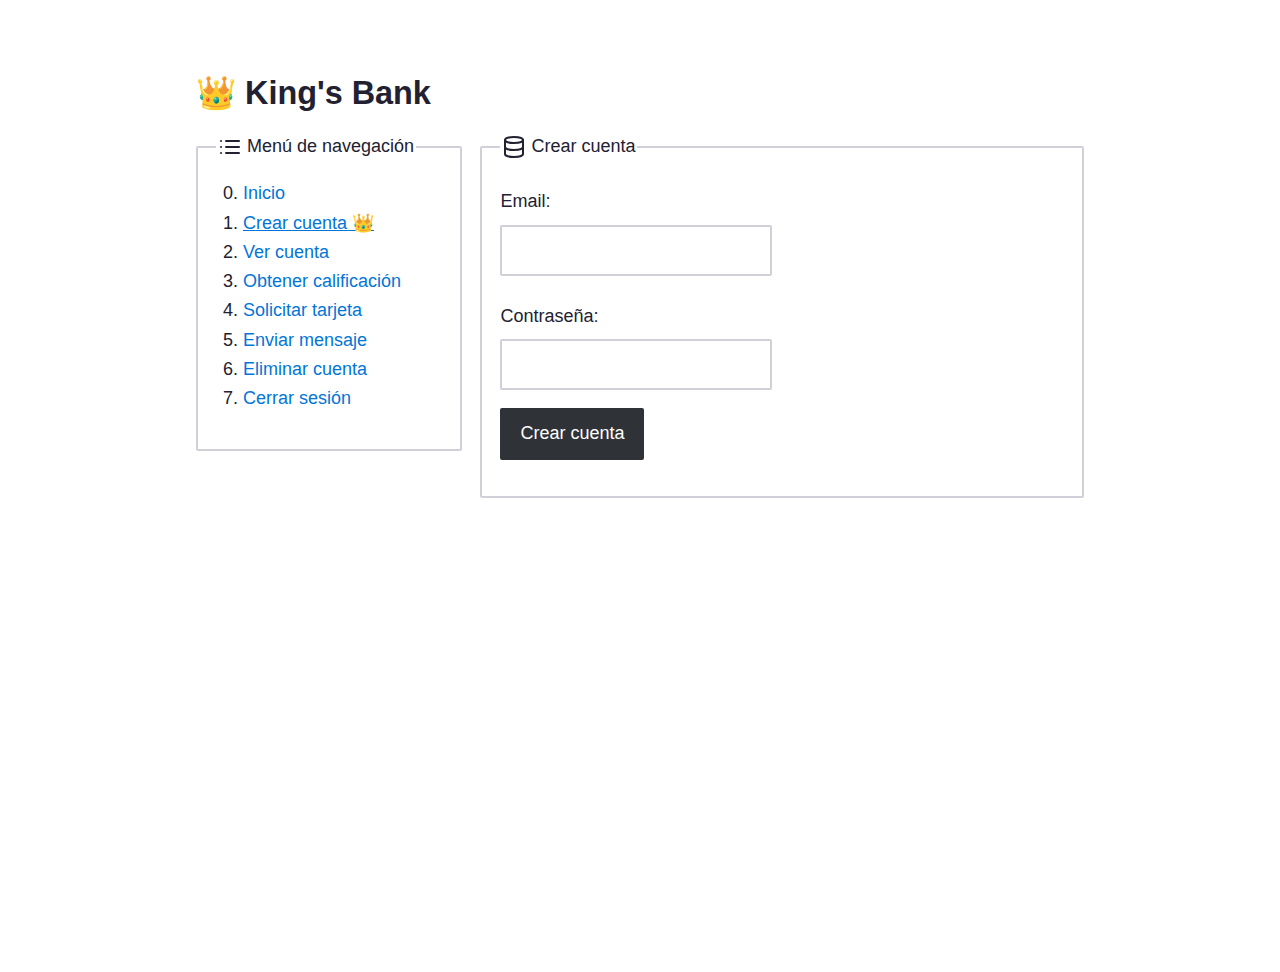
==== crear-cuenta.html @ 06a79cd9 "add kb demo" ====
<!DOCTYPE html>
<html>
<head>
	<meta charset="UTF-8">
	<meta name="viewport" content="width=device-width, initial-scale=1.0">
	<title>Evaluación - Allan Moreno</title>
	<link rel="icon" href="https://fav.farm/👑" />
	<link rel="stylesheet" href="css/reset.min.css">
	<link rel="stylesheet" href="css/layout.min.css">
	<link rel="stylesheet" href="css/properties.min.css">
	<link rel="stylesheet" href="css/main.css">
	<script src="js/main.js" defer></script>
</head>
<body>
	<header>
		<h1>👑 King's Bank</h1>
	</header>
	<aside>
		<nav>
			<fieldset>
				<legend>
					<svg xmlns="http://www.w3.org/2000/svg" width="24" height="24" viewBox="0 0 24 24" fill="none" stroke="currentColor" stroke-width="2" stroke-linecap="round" stroke-linejoin="round"><line x1="8" y1="6" x2="21" y2="6"></line><line x1="8" y1="12" x2="21" y2="12"></line><line x1="8" y1="18" x2="21" y2="18"></line><line x1="3" y1="6" x2="3.01" y2="6"></line><line x1="3" y1="12" x2="3.01" y2="12"></line><line x1="3" y1="18" x2="3.01" y2="18"></line></svg>
					Menú de navegación
				</legend>
				<ol start="0" style="padding-left: 1.5em">
					<li>
						<a href="index.html">Inicio</a>
					</li>
					<li>
						<a href="crear-cuenta.html">Crear cuenta</a>
					</li>
					<li>
						<a href="ver-cuenta.html">Ver cuenta</a>
					</li>
					<li>
						<a href="obtener-calificacion.html">Obtener calificación</a>
					</li>
					<li>
						<a href="solicitar-tarjeta.html">Solicitar tarjeta</a>
					</li>
					<li>
						<a href="enviar-mensaje.html">Enviar mensaje</a>
					</li>
					<li>
						<a href="eliminar-cuenta.html">Eliminar cuenta</a>
					</li>
					<li>
						<a href="#!" data-action="logout">Cerrar sesión</a>
					</li>
				</ol>
			</fieldset>
		</nav>
	</aside>
	<main>
		<form name="crear_cuenta" id="crear_cuenta" novalidate>
			<fieldset>
				<legend>
					<svg xmlns="http://www.w3.org/2000/svg" width="24" height="24" viewBox="0 0 24 24" fill="none" stroke="currentColor" stroke-width="2" stroke-linecap="round" stroke-linejoin="round"><ellipse cx="12" cy="5" rx="9" ry="3"></ellipse><path d="M21 12c0 1.66-4 3-9 3s-9-1.34-9-3"></path><path d="M3 5v14c0 1.66 4 3 9 3s9-1.34 9-3V5"></path></svg>
					Crear cuenta
				</legend>
				<p>
					<label for="email">Email:</label><br>
					<input type="email" name="email" id="email" autocomplete="username">
				</p>
				<p>
					<label for="password">Contraseña:</label><br>
					<input type="password" name="password" id="password" autocomplete="current-password">
				</p>
				<p>
					<button type="submit">Crear cuenta</button>
				</p>
				<p id="banner_resultado"></p>
			</fieldset>
		</form>
	</main>
</body>
</html>
---- css/layout.min.css ----
/** 1.4.2 https://github.com/heyallan/hyper-layout-css */
:root{--gap:1rem;--main-width:70%;--aside-width:30%;--body-max-width:960px}body{margin:4rem auto;padding:0 2rem;max-width:960px;max-width:var(--body-max-width);align-content:flex-start}@media (min-width:850px){body{display:flex;flex-flow:row wrap}body>*{flex:1 1 100%;min-width:0}main{flex-basis:calc(70%);flex-basis:calc(var(--main-width))}body>aside{flex-basis:calc(30%);flex-basis:calc(var(--aside-width))}body>aside+main,body>main+aside{padding-left:1rem;padding-left:var(--gap)}}
---- css/properties.min.css ----
/** 3.0.0 https://github.com/heyallan/hyper-properties-css */
.icon,.position-relative{position:relative}.margin-top-0,.margin-y-0{margin-top:0}.margin-left-0,.margin-x-0{margin-left:0}.margin-bottom-0,.margin-y-0{margin-bottom:0}:root{--font-size-current:var(--font-size-default);--line-height-current:var(--line-height-default);--aspect-ratio:16/9}.h1,.h2,.h3,.h4,.h5,.h6,h1,h2,h3,h4,h5,h6{--line-height-current:var(--line-height-heading)}.font-size-h1,h1{--font-size-current:var(--font-size-h1)}.font-size-h2,h2{--font-size-current:var(--font-size-h2)}.font-size-h3,h3{--font-size-current:var(--font-size-h3)}.font-size-h4,h4{--font-size-current:var(--font-size-h4)}.font-size-h5,h5{--font-size-current:var(--font-size-h5)}.font-size-h6,h6{--font-size-current:var(--font-size-h6)}.font-size-inherit{font-size:inherit}.font-size-h1{font-size:var(--font-size-h1)}.font-size-h2{font-size:var(--font-size-h2)}.font-size-h3{font-size:var(--font-size-h3)}.font-size-h4{font-size:var(--font-size-h4)}.font-size-h5{font-size:var(--font-size-h5)}.font-size-h6{font-size:var(--font-size-h6)}[class*=font-size-h]{line-height:var(--line-height-heading)}.font-size-xxs{font-size:calc(var(--font-size-default) * .55);font-size:calc(var(--font-size-current) * .55)}.font-size-xs{font-size:calc(var(--font-size-default) * .7);font-size:calc(var(--font-size-current) * .7)}.font-size-sm{font-size:calc(var(--font-size-default) * .85);font-size:calc(var(--font-size-current) * .85)}.font-size-lg{font-size:calc(var(--font-size-default) * 1.25);font-size:calc(var(--font-size-current) * 1.25)}.font-size-xl{font-size:calc(var(--font-size-default) * 1.5);font-size:calc(var(--font-size-current) * 1.5)}.font-size-xxl{font-size:calc(var(--font-size-default) * 1.75);font-size:calc(var(--font-size-current) * 1.75)}.font-size-xxxl{font-size:calc(var(--font-size-default) * 2);font-size:calc(var(--font-size-current) * 2)}@media (min-width:768px){.font-size-lg{font-size:calc(var(--font-size-default) * 1.5);font-size:calc(var(--font-size-current) * 1.5)}.font-size-xl{font-size:calc(var(--font-size-default) * 2);font-size:calc(var(--font-size-current) * 2)}.font-size-xxl{font-size:calc(var(--font-size-default) * 2.5);font-size:calc(var(--font-size-current) * 2.5)}.font-size-xxxl{font-size:calc(var(--font-size-default) * 3);font-size:calc(var(--font-size-current) * 3)}}.small{font-size:calc(var(--font-size-default) * .85);font-size:calc(var(--font-size-current) * .85);--button-padding-y:0.25em;--button-padding-x:0.5em}.demi-small{font-size:calc(var(--font-size-default) * .9);font-size:calc(var(--font-size-current) * .9)}.lead{font-size:var(--font-size-h3)}.em,.italic{font-style:italic}.bold,.strong{font-weight:700}.text-underline{text-decoration:underline}.text-strike{text-decoration:line-through}.text-capitalize{text-transform:capitalize}.text-uppercase{text-transform:uppercase}.text-decoration-0{text-decoration:none}.hover-text-underline:focus,.hover-text-underline:hover,a:focus .hover-text-underline,a:hover .hover-text-underline{text-decoration:underline!important}.text-align-left{text-align:left}.text-align-center{text-align:center}.text-align-right{text-align:right}.text-align-justify{text-align:justify}[dir=ltr] .text-align-start{text-align:left!important}.text-align-start:dir(ltr){text-align:left!important}[dir=rtl] .text-align-start{text-align:right!important}.text-align-start:dir(rtl){text-align:right!important}.text-align-start{text-align:start!important}.vertical-align-top{vertical-align:text-top}.vertical-align-middle{vertical-align:middle}.vertical-align-bottom{vertical-align:text-bottom}.nowrap{white-space:nowrap;flex-wrap:nowrap!important}.icon{height:1em;width:auto;top:-.1em}.font-family-sans{font-family:var(--font-family-sans)}.font-family-serif{font-family:var(--font-family-serif)}.font-family-script{font-family:var(--font-family-script)}.code,.font-family-mono,.pre{font-family:var(--font-family-mono)}.font-family-inherit{font-family:inherit}.font-weight-100{font-weight:100}.font-weight-200{font-weight:200}.font-weight-300{font-weight:300}.font-weight-400{font-weight:400}.font-weight-500{font-weight:500}.font-weight-600{font-weight:600}.font-weight-700{font-weight:700}.font-weight-800{font-weight:800}.font-weight-900{font-weight:900}.color-default{color:var(--color-default)}.color-muted{color:var(--color-muted)}.color-inverse{color:var(--color-inverse)}.color-current{color:currentColor}.color-inherit{color:inherit}.color-white{color:#fff}.color-primary{color:var(--color-primary)}.color-secondary{color:var(--color-secondary)}.color-tertiary{color:var(--color-tertiary)}.color-quaternary{color:var(--color-quaternary)}.color-complementary{color:var(--color-complementary)}.hover-color-primary:focus,.hover-color-primary:hover,a:focus .hover-color-primary,a:hover .hover-color-primary{color:var(--color-primary)!important}.text-shadow{text-shadow:rgba(0,0,10,.3) 1px 1px 1px}.text-shadow-inverse{text-shadow:rgba(255,255,255,.3) 1px 1px 1px}[class*=line-clamp]{display:-webkit-box;-webkit-box-orient:vertical;-webkit-line-clamp:1;-webkit-line-clamp:var(--max-lines,1);overflow:hidden;max-height:initial;max-height:calc(var(--line-height-default) * 1 * 1em);max-height:calc(var(--line-height-current) * var(--max-lines,1) * 1em)}.line-clamp-2{--max-lines:2}.line-clamp-3{--max-lines:3}.line-clamp-4{--max-lines:4}.line-clamp-5{--max-lines:5}[dir=ltr] .list-inline,[dir=ltr] .list-unstyled,[dir=ltr] [style*="--marker"]{padding-left:0}.list-inline:dir(ltr),.list-unstyled:dir(ltr),[style*="--marker"]:dir(ltr){padding-left:0}[dir=rtl] .list-inline,[dir=rtl] .list-unstyled,[dir=rtl] [style*="--marker"]{padding-right:0}.list-inline:dir(rtl),.list-unstyled:dir(rtl),[style*="--marker"]:dir(rtl){padding-right:0}.list-inline,.list-unstyled,[style*="--marker"]{list-style:none;-webkit-padding-start:0;padding-inline-start:0}[dir=ltr] [style*="--marker"]:not(.list-inline) ul{padding-left:4ch}[style*="--marker"]:not(.list-inline) ul:dir(ltr){padding-left:4ch}.padding-left-0,.padding-x-0,[dir=ltr] .list-inline{padding-left:0}[dir=rtl] [style*="--marker"]:not(.list-inline) ul{padding-right:4ch}[style*="--marker"]:not(.list-inline) ul:dir(rtl){padding-right:4ch}.padding-right-0,.padding-x-0,[dir=rtl] .list-inline{padding-right:0}[style*="--marker"]:not(.list-inline) ul{-webkit-padding-start:4ch;padding-inline-start:4ch}.list-inline:dir(ltr){padding-left:0}.list-inline:dir(rtl){padding-right:0}.list-inline{display:flex;flex-direction:row;flex-wrap:wrap;align-items:center;-webkit-padding-start:0;padding-inline-start:0}[style*="--marker"]:not(.list-inline)>li::before, [style*="--marker"].list-inline>li+li::before {content:var(--marker)}[style*="--marker"].list-inline>li{display:inline-flex}.list-inline:not([style*="--marker"]){--gap:2ch}.list-inline[style*="--marker"]{--gap:0.5ch}.list-inline[style*="--marker"] .list-inline:not([style*="--marker"]){--gap:1ch}.list-inline:not([style*="--marker"])>li:not(:last-child),[style*="--marker"].list-inline>li:not(:first-child)::before,[style*="--marker"].list-inline>li:not(:last-child){margin-right:var(--gap)}.margin-right-0,.margin-x-0{margin-right:0}.border,.border-1{border:1px solid var(--border-color-default);border:var(--border-width-default,1px) solid var(--border-color-default)}.border-1{border-width:1px}[class*=border-top]{border-top:1px solid var(--border-color-default);border-top:var(--border-width-default,1px) solid var(--border-color-default)}.border-top-1{border-top-width:1px}[class*=border-right]{border-right:1px solid var(--border-color-default);border-right:var(--border-width-default,1px) solid var(--border-color-default)}.border-right-1{border-right-width:1px}[class*=border-bottom]{border-bottom:1px solid var(--border-color-default);border-bottom:var(--border-width-default,1px) solid var(--border-color-default)}.border-bottom-1{border-bottom-width:1px}[class*=border-left]{border-left:1px solid var(--border-color-default);border-left:var(--border-width-default,1px) solid var(--border-color-default)}.border-left-1{border-left-width:1px}.border-dashed{border-color:var(--border-color-default);border-style:dashed}.border-0{border:0}.border-top-0{border-top:0}.border-right-0{border-right:0}.border-bottom-0{border-bottom:0}.border-left-0{border-left:0}.border-radius{border-radius:var(--border-radius-default)}.border-radius-0\.1{border-radius:.1em}.border-radius-0\.2{border-radius:.2em}.border-radius-0\.3{border-radius:.3em}.border-radius-0\.4{border-radius:.4em}.border-radius-0\.5{border-radius:.5em}.border-radius-ellipsis{border-radius:100%}.border-radius-circle{border-radius:1000px}.box-shadow{box-shadow:0 2px 5px rgba(0,0,0,.1)}.border-current{border-color:currentColor}.hover-border-primary:focus,.hover-border-primary:hover{border-color:var(--color-primary)}.border-light{border-color:var(--border-color-light)}.display-inline{display:inline}.display-inline-block{display:inline-block}.display-block{display:block!important;width:100%}.display-flex{display:flex}.flex-nowrap{flex-wrap:nowrap}.position-absolute{position:absolute}.position-fixed{position:fixed}.position-sticky{position:-webkit-sticky;position:sticky;top:1rem;align-self:flex-start}.top-0{top:0}.right-0{right:0}.bottom-0{bottom:0}.left-0{left:0}.width-100{width:100%}.width-max-content{width:-webkit-max-content;width:-moz-max-content;width:max-content}.width-min-content{width:-webkit-min-content;width:-moz-min-content;width:min-content}.width-auto{width:auto}.width-initial{width:auto;width:initial}.width-inherit{width:inherit}.width-unset{width:unset}.max-width-100{max-width:100%}.max-width-200{max-width:200%}.max-width-300{max-width:300%}.max-width-400{max-width:400%}.max-width-500{max-width:500%}.height-100{height:100%}.height-auto{height:auto}.height-initial{height:auto;height:initial}.height-inherit{height:inherit}.height-unset{height:unset}.overflow-x{overflow-x:auto}.overflow-y{overflow-y:auto}.overflow-hidden{overflow:hidden}.overflow-scroll{overflow:scroll}.overflow-auto{overflow:auto}.overflow-auto,.overflow-scroll,.overflow-x,.overflow-y{-webkit-overflow-scrolling:touch;-ms-overflow-style:-ms-autohiding-scrollbar}.overflow-hint{position:relative;overflow:hidden}.overflow-hint::after{content:" ";display:block;position:absolute;top:0;right:0;width:5rem;height:calc(100% - 1px);background:linear-gradient(to right,hsla(240,20%,100%,0),var(--background-color-default));pointer-events:none}@media (prefers-color-scheme:dark){.overflow-hint::after{background:linear-gradient(to right,hsla(225,6%,13%,0),var(--background-color-default))}}.overflow-hint .overflow-x::-webkit-scrollbar{display:none}.overflow-hint .overflow-x{-ms-overflow-style:none}.overflow-hint>ul>li:last-of-type{padding-right:2rem}.index-1{z-index:1}.index-2{z-index:2}.index-3{z-index:3}.index-4{z-index:4}.index-5{z-index:5}.float-left{float:left}.float-right{float:right}.clearfix::after{content:"";display:block;clear:both}[class*=object-fit-]{display:block;width:100%;height:100%}.object-fit-contain{-o-object-fit:contain;object-fit:contain}.object-fit-cover{-o-object-fit:cover;object-fit:cover}.object-fit-fill{-o-object-fit:fill;object-fit:fill}.object-fit-scale-down{-o-object-fit:scale-down;object-fit:scale-down}.aspect-ratio{display:block;position:relative;padding-bottom:calc(100% / (var(--aspect-ratio)));overflow:hidden}.aspect-ratio>:first-child{position:absolute;top:0;left:0;width:100%;height:100%}.aspect-ratio-1\/1{--aspect-ratio:1/1}.aspect-ratio-3\/2{--aspect-ratio:3/2}.aspect-ratio-4\/3{--aspect-ratio:4/3}.aspect-ratio-16\/9{--aspect-ratio:16/9}.bg-left{background-position-x:left}.bg-right{background-position-x:right}.bg-bottom{background-position-y:bottom}.bg-top{background-position-y:top}.bg-x-center{background-position-x:center}.bg-y-center{background-position-y:center}.bg-cover{background-size:cover}.bg-contain{background-size:contain}.bg-image{background-position:center center;background-size:cover}.bg-repeat-x{background-repeat:repeat-x}.bg-repeat-y{background-repeat:repeat-y}.bg-repeat-0{background-repeat:no-repeat}.bg-white{background:#fff}.bg-black{background:#000}.bg-default{background:var(--background-color-default)}.bg-highlight{background:var(--background-color-highlight)}.bg-primary{background:var(--color-primary)}.bg-secondary{background:var(--color-secondary)}.bg-tertiary{background:var(--color-tertiary)}.bg-quaternary{background:var(--color-quaternary)}.bg-complementary{background:var(--color-complementary)}.bg-transparent{background:0 0}.bg-transparent:focus,.bg-transparent:hover{background-image:none}.bg-gradient{--direction:to bottom;--from:white;--to:black;background:linear-gradient(var(--direction),var(--from),var(--to))}.bg-stripes{background:repeating-linear-gradient(-45deg,var(--background-color-highlight),var(--background-color-highlight) 10px,var(--background-color-default) 10px,var(--background-color-default) 20px)}.bg-squares{background:linear-gradient(45deg,var(--background-color-highlight) 25%,transparent 25%,transparent 75%,var(--background-color-highlight) 75%,var(--background-color-highlight)),linear-gradient(45deg,var(--background-color-highlight) 25%,transparent 25%,transparent 75%,var(--background-color-highlight) 75%,var(--background-color-highlight));background-size:30px 30px;background-position:0 0,15px 15px}.bg-shade{background:linear-gradient(to bottom,hsla(240,100%,1.96%,0),hsla(240,100%,1.95%,.01574) 9.99%,hsla(240,100%,1.91%,.05926) 19.07%,hsla(240,100%,1.84%,.125) 27.44%,hsla(240,100%,1.76%,.20741) 35.26%,hsla(240,100%,1.66%,.30093) 42.72%,hsla(240,100%,1.55%,.4) 50%,hsla(240,100%,1.43%,.49907) 57.28%,hsla(240,100%,1.31%,.59259) 64.74%,hsla(240,100%,1.19%,.675) 72.56%,hsla(240,100%,1.08%,.74074) 80.93%,hsla(240,100%,1.01%,.78426) 90.01%,hsla(240,100%,.98%,.8))}.margin-0{margin:0}.margin-left-0\.25,.margin-x-0\.25{margin-left:.25rem}.margin-right-0\.25,.margin-x-0\.25{margin-right:.25rem}.margin-top-0\.25,.margin-y-0\.25{margin-top:.25rem}.margin-bottom-0\.25,.margin-y-0\.25{margin-bottom:.25rem}.margin-0\.25{margin:.25rem}.margin-right-0\.5,.margin-x-0\.5{margin-right:.5rem}.margin-top-0\.5,.margin-y-0\.5{margin-top:.5rem}.margin-bottom-0\.5,.margin-y-0\.5{margin-bottom:.5rem}.margin-0\.5{margin:.5rem}.margin-left-0\.5,.margin-x-0\.5{margin-left:.5rem}.margin-left-1,.margin-x-1{margin-left:1rem}.margin-right-1,.margin-x-1{margin-right:1rem}.margin-top-1,.margin-y-1{margin-top:1rem}.margin-bottom-1,.margin-y-1{margin-bottom:1rem}.margin-1{margin:1rem}.margin-right-1\.5,.margin-x-1\.5{margin-right:1.5rem}.margin-top-1\.5,.margin-y-1\.5{margin-top:1.5rem}.margin-bottom-1\.5,.margin-y-1\.5{margin-bottom:1.5rem}.margin-1\.5{margin:1.5rem}.margin-left-1\.5,.margin-x-1\.5{margin-left:1.5rem}.margin-left-n1,.margin-x-n1{margin-left:-1rem}.margin-right-n1,.margin-x-n1{margin-right:-1rem}.margin-top-n1,.margin-y-n1{margin-top:-1rem}.margin-bottom-n1,.margin-y-n1{margin-bottom:-1rem}.margin-n1{margin:-1rem}.margin-left-2,.margin-x-2{margin-left:2rem}.margin-right-2,.margin-x-2{margin-right:2rem}.margin-top-2,.margin-y-2{margin-top:2rem}.margin-bottom-2,.margin-y-2{margin-bottom:2rem}.margin-2{margin:2rem}.margin-left-n2,.margin-x-n2{margin-left:-2rem}.margin-right-n2,.margin-x-n2{margin-right:-2rem}.margin-top-n2,.margin-y-n2{margin-top:-2rem}.margin-bottom-n2,.margin-y-n2{margin-bottom:-2rem}.margin-n2{margin:-2rem}.margin-left-3,.margin-x-3{margin-left:3rem}.margin-right-3,.margin-x-3{margin-right:3rem}.margin-top-3,.margin-y-3{margin-top:3rem}.margin-bottom-3,.margin-y-3{margin-bottom:3rem}.margin-3{margin:3rem}.margin-left-n3,.margin-x-n3{margin-left:-3rem}.margin-right-n3,.margin-x-n3{margin-right:-3rem}.margin-top-n3,.margin-y-n3{margin-top:-3rem}.margin-bottom-n3,.margin-y-n3{margin-bottom:-3rem}.margin-n3{margin:-3rem}.margin-left-4,.margin-x-4{margin-left:4rem}.margin-right-4,.margin-x-4{margin-right:4rem}.margin-top-4,.margin-y-4{margin-top:4rem}.margin-bottom-4,.margin-y-4{margin-bottom:4rem}.margin-4{margin:4rem}.margin-left-n4,.margin-x-n4{margin-left:-4rem}.margin-right-n4,.margin-x-n4{margin-right:-4rem}.margin-top-n4,.margin-y-n4{margin-top:-4rem}.margin-bottom-n4,.margin-y-n4{margin-bottom:-4rem}.margin-n4{margin:-4rem}.margin-left-5,.margin-x-5{margin-left:5rem}.margin-right-5,.margin-x-5{margin-right:5rem}.margin-top-5,.margin-y-5{margin-top:5rem}.margin-bottom-5,.margin-y-5{margin-bottom:5rem}.margin-5{margin:5rem}.margin-left-n5,.margin-x-n5{margin-left:-5rem}.margin-right-n5,.margin-x-n5{margin-right:-5rem}.margin-top-n5,.margin-y-n5{margin-top:-5rem}.margin-bottom-n5,.margin-y-n5{margin-bottom:-5rem}.margin-n5{margin:-5rem}.margin-trim>:last-child{margin-bottom:0}.padding-0{padding:0}.padding-top-0{padding-top:0}.padding-bottom-0{padding-bottom:0}.padding-y-0{padding-top:0;padding-bottom:0}.padding-top-0\.25,.padding-y-0\.25{padding-top:.25em}.padding-bottom-0\.25,.padding-y-0\.25{padding-bottom:.25em}.padding-left-0\.25,.padding-x-0\.25{padding-left:.25em}.padding-right-0\.25,.padding-x-0\.25{padding-right:.25em}.padding-0\.25{padding:.25em}.padding-top-0\.5,.padding-y-0\.5{padding-top:.5em}.padding-bottom-0\.5,.padding-y-0\.5{padding-bottom:.5em}.padding-left-0\.5,.padding-x-0\.5{padding-left:.5em}.padding-right-0\.5,.padding-x-0\.5{padding-right:.5em}.padding-0\.5{padding:.5em}.padding-top-1,.padding-y-1{padding-top:1em}.padding-bottom-1,.padding-y-1{padding-bottom:1em}.padding-left-1,.padding-x-1{padding-left:1em}.padding-right-1,.padding-x-1{padding-right:1em}.padding-1{padding:1em}.padding-top-1\.5,.padding-y-1\.5{padding-top:1.5em}.padding-bottom-1\.5,.padding-y-1\.5{padding-bottom:1.5em}.padding-left-1\.5,.padding-x-1\.5{padding-left:1.5em}.padding-right-1\.5,.padding-x-1\.5{padding-right:1.5em}.padding-1\.5{padding:1.5em}.padding-top-2,.padding-y-2{padding-top:2em}.padding-bottom-2,.padding-y-2{padding-bottom:2em}.padding-left-2,.padding-x-2{padding-left:2em}.padding-right-2,.padding-x-2{padding-right:2em}.padding-2{padding:2em}.padding-top-3,.padding-y-3{padding-top:3em}.padding-bottom-3,.padding-y-3{padding-bottom:3em}.padding-left-3,.padding-x-3{padding-left:3em}.padding-right-3,.padding-x-3{padding-right:3em}.padding-3{padding:3em}.padding-top-4,.padding-y-4{padding-top:4em}.padding-bottom-4,.padding-y-4{padding-bottom:4em}.padding-left-4,.padding-x-4{padding-left:4em}.padding-right-4,.padding-x-4{padding-right:4em}.padding-4{padding:4em}.padding-top-5,.padding-y-5{padding-top:5em}.padding-bottom-5,.padding-y-5{padding-bottom:5em}.padding-left-5,.padding-x-5{padding-left:5em}.padding-right-5,.padding-x-5{padding-right:5em}.padding-5{padding:5em}@media (max-width:544px){.hide-xs{display:none}}@media (min-width:544px) and (max-width:768px){.hide-sm{display:none}}@media (min-width:768px) and (max-width:1024px){.hide-md{display:none}}@media (min-width:1024px){.hide-lg{display:none}}.hide{display:none!important}.sr-only:not(:focus):not(:active){clip:rect(0 0 0 0);-webkit-clip-path:inset(50%);clip-path:inset(50%);height:1px;overflow:hidden;position:absolute;white-space:nowrap;width:1px}.img-fluid{width:100%}.img-responsive{max-width:100%;height:auto}.debug,.debug *{outline:rgba(0,10,200,.2) solid 2px}[style*="--before"]::before{content:var(--before)}[style*="--after"]::after{content:var(--after)}.cursor-zoom-in{cursor:zoom-in}.cursor-zoom-out{cursor:zoom-out}
---- css/main.css ----
nav a {
	display: block;
	/* padding: 0.25em 0.5em; */
}
nav a.active {
	text-decoration: underline !important;
	/* background-color: hsl(210deg 30% 80% / 20%); */
}
a.active::after {
	content: " 👑"
}
nav a:hover {
	/* text-decoration: none; */
	/* border-bottom: 2px solid currentColor; */
}
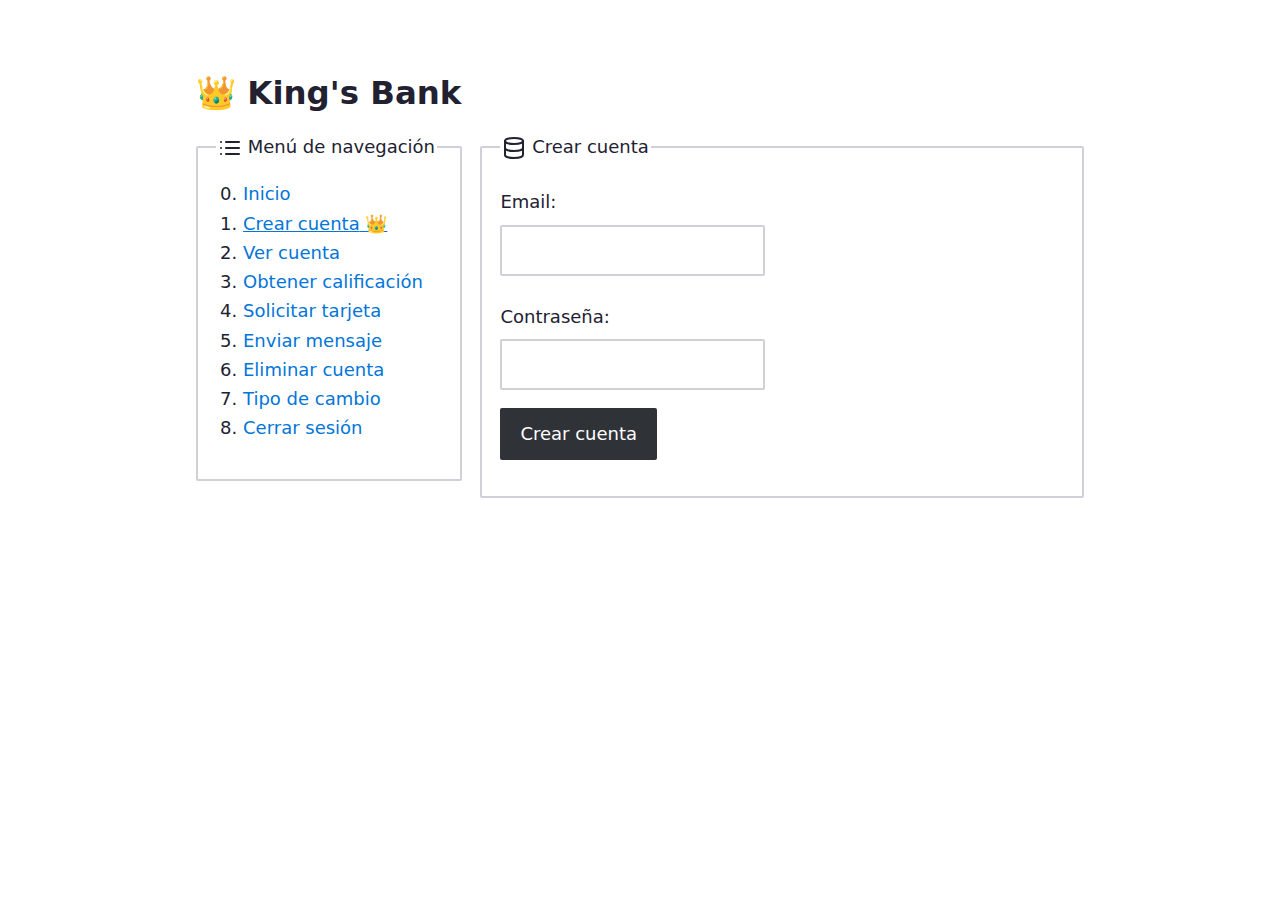
==== commit e52e0f29: "add exchange rate" ====
--- a/crear-cuenta.html
+++ b/crear-cuenta.html
@@ -3,7 +3,7 @@
 <head>
 	<meta charset="UTF-8">
 	<meta name="viewport" content="width=device-width, initial-scale=1.0">
-	<title>Evaluación - Allan Moreno</title>
+	<title>Kings Bank - Test Website</title>
 	<link rel="icon" href="https://fav.farm/👑" />
 	<link rel="stylesheet" href="css/reset.min.css">
 	<link rel="stylesheet" href="css/layout.min.css">
@@ -16,40 +16,7 @@
 		<h1>👑 King's Bank</h1>
 	</header>
 	<aside>
-		<nav>
-			<fieldset>
-				<legend>
-					<svg xmlns="http://www.w3.org/2000/svg" width="24" height="24" viewBox="0 0 24 24" fill="none" stroke="currentColor" stroke-width="2" stroke-linecap="round" stroke-linejoin="round"><line x1="8" y1="6" x2="21" y2="6"></line><line x1="8" y1="12" x2="21" y2="12"></line><line x1="8" y1="18" x2="21" y2="18"></line><line x1="3" y1="6" x2="3.01" y2="6"></line><line x1="3" y1="12" x2="3.01" y2="12"></line><line x1="3" y1="18" x2="3.01" y2="18"></line></svg>
-					Menú de navegación
-				</legend>
-				<ol start="0" style="padding-left: 1.5em">
-					<li>
-						<a href="index.html">Inicio</a>
-					</li>
-					<li>
-						<a href="crear-cuenta.html">Crear cuenta</a>
-					</li>
-					<li>
-						<a href="ver-cuenta.html">Ver cuenta</a>
-					</li>
-					<li>
-						<a href="obtener-calificacion.html">Obtener calificación</a>
-					</li>
-					<li>
-						<a href="solicitar-tarjeta.html">Solicitar tarjeta</a>
-					</li>
-					<li>
-						<a href="enviar-mensaje.html">Enviar mensaje</a>
-					</li>
-					<li>
-						<a href="eliminar-cuenta.html">Eliminar cuenta</a>
-					</li>
-					<li>
-						<a href="#!" data-action="logout">Cerrar sesión</a>
-					</li>
-				</ol>
-			</fieldset>
-		</nav>
+		<ui-navbar></ui-navbar>
 	</aside>
 	<main>
 		<form name="crear_cuenta" id="crear_cuenta" novalidate>
--- a/css/main.css
+++ b/css/main.css
@@ -13,3 +13,5 @@
 	/* text-decoration: none; */
 	/* border-bottom: 2px solid currentColor; */
 }
+
+
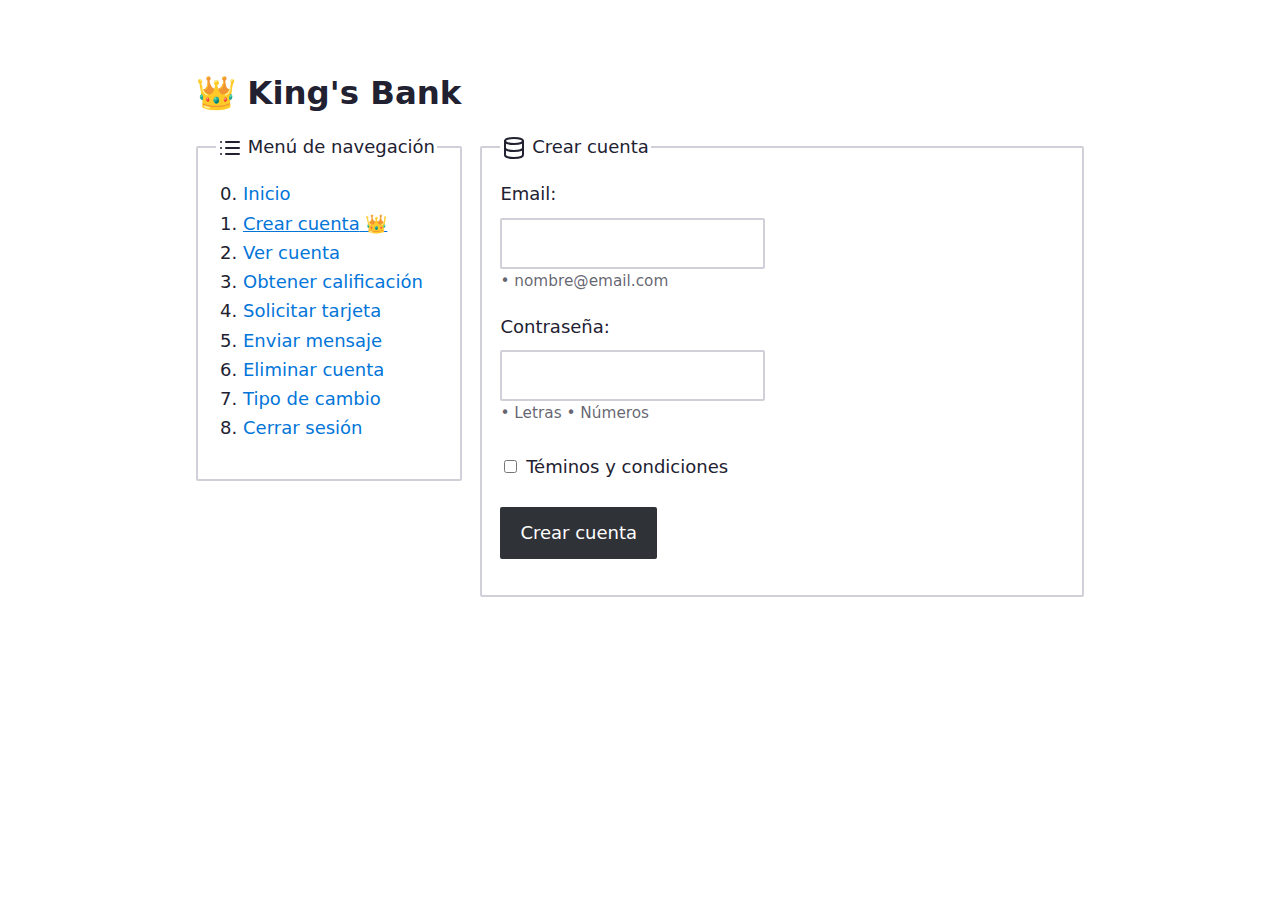
==== commit 2c761611: "update signup validation" ====
--- a/crear-cuenta.html
+++ b/crear-cuenta.html
@@ -19,20 +19,31 @@
 		<ui-navbar></ui-navbar>
 	</aside>
 	<main>
-		<form name="crear_cuenta" id="crear_cuenta" novalidate>
+		<form name="signup" id="signup">
 			<fieldset>
 				<legend>
 					<svg xmlns="http://www.w3.org/2000/svg" width="24" height="24" viewBox="0 0 24 24" fill="none" stroke="currentColor" stroke-width="2" stroke-linecap="round" stroke-linejoin="round"><ellipse cx="12" cy="5" rx="9" ry="3"></ellipse><path d="M21 12c0 1.66-4 3-9 3s-9-1.34-9-3"></path><path d="M3 5v14c0 1.66 4 3 9 3s9-1.34 9-3V5"></path></svg>
 					Crear cuenta
 				</legend>
-				<p>
-					<label for="email">Email:</label><br>
-					<input type="email" name="email" id="email" autocomplete="username">
-				</p>
-				<p>
-					<label for="password">Contraseña:</label><br>
-					<input type="password" name="password" id="password" autocomplete="current-password">
-				</p>
+				<div class="margin-bottom-1">
+					<label for="email" class="padding-0 display-block margin-bottom-0.5">Email:</label>
+					<input type="email" name="email" id="email" required pattern="[a-zA-Z0-9\._%+\-]{1,}@[a-zA-Z0-9\.\-]{1,}\.[a-zA-Z]{2,}" autocomplete="off">
+					<div class="font-size-small color-muted" aria-hidden="true"><span id="hint-email">•</span> nombre@email.com</div>
+				</div><!--/group-->
+				<div class="margin-bottom-1">
+					<label for="password" class="padding-0 display-block margin-bottom-0.5">Contraseña:</label>
+					<input type="password" name="password" id="password" required pattern="(?=.{0,}\d).{1,}(?=.{0,}[A-Za-z]).{1,}" autocomplete="off">
+					<div class="font-size-small color-muted" aria-hidden="true">
+						<span id="hint-letters">•</span> Letras
+						<span id="hint-numbers">•</span> Números
+					</div>
+				</div><!--/group-->
+				<div class="margin-bottom-1">
+					<label>
+						<input type="checkbox" name="t&c" id="t&c" required>
+						Téminos y condiciones
+					</label>
+				</div>
 				<p>
 					<button type="submit">Crear cuenta</button>
 				</p>
--- a/css/properties.min.css
+++ b/css/properties.min.css
@@ -1,2 +1,2 @@
-/** 3.0.0 https://github.com/heyallan/hyper-properties-css */
-.icon,.position-relative{position:relative}.margin-top-0,.margin-y-0{margin-top:0}.margin-left-0,.margin-x-0{margin-left:0}.margin-bottom-0,.margin-y-0{margin-bottom:0}:root{--font-size-current:var(--font-size-default);--line-height-current:var(--line-height-default);--aspect-ratio:16/9}.h1,.h2,.h3,.h4,.h5,.h6,h1,h2,h3,h4,h5,h6{--line-height-current:var(--line-height-heading)}.font-size-h1,h1{--font-size-current:var(--font-size-h1)}.font-size-h2,h2{--font-size-current:var(--font-size-h2)}.font-size-h3,h3{--font-size-current:var(--font-size-h3)}.font-size-h4,h4{--font-size-current:var(--font-size-h4)}.font-size-h5,h5{--font-size-current:var(--font-size-h5)}.font-size-h6,h6{--font-size-current:var(--font-size-h6)}.font-size-inherit{font-size:inherit}.font-size-h1{font-size:var(--font-size-h1)}.font-size-h2{font-size:var(--font-size-h2)}.font-size-h3{font-size:var(--font-size-h3)}.font-size-h4{font-size:var(--font-size-h4)}.font-size-h5{font-size:var(--font-size-h5)}.font-size-h6{font-size:var(--font-size-h6)}[class*=font-size-h]{line-height:var(--line-height-heading)}.font-size-xxs{font-size:calc(var(--font-size-default) * .55);font-size:calc(var(--font-size-current) * .55)}.font-size-xs{font-size:calc(var(--font-size-default) * .7);font-size:calc(var(--font-size-current) * .7)}.font-size-sm{font-size:calc(var(--font-size-default) * .85);font-size:calc(var(--font-size-current) * .85)}.font-size-lg{font-size:calc(var(--font-size-default) * 1.25);font-size:calc(var(--font-size-current) * 1.25)}.font-size-xl{font-size:calc(var(--font-size-default) * 1.5);font-size:calc(var(--font-size-current) * 1.5)}.font-size-xxl{font-size:calc(var(--font-size-default) * 1.75);font-size:calc(var(--font-size-current) * 1.75)}.font-size-xxxl{font-size:calc(var(--font-size-default) * 2);font-size:calc(var(--font-size-current) * 2)}@media (min-width:768px){.font-size-lg{font-size:calc(var(--font-size-default) * 1.5);font-size:calc(var(--font-size-current) * 1.5)}.font-size-xl{font-size:calc(var(--font-size-default) * 2);font-size:calc(var(--font-size-current) * 2)}.font-size-xxl{font-size:calc(var(--font-size-default) * 2.5);font-size:calc(var(--font-size-current) * 2.5)}.font-size-xxxl{font-size:calc(var(--font-size-default) * 3);font-size:calc(var(--font-size-current) * 3)}}.small{font-size:calc(var(--font-size-default) * .85);font-size:calc(var(--font-size-current) * .85);--button-padding-y:0.25em;--button-padding-x:0.5em}.demi-small{font-size:calc(var(--font-size-default) * .9);font-size:calc(var(--font-size-current) * .9)}.lead{font-size:var(--font-size-h3)}.em,.italic{font-style:italic}.bold,.strong{font-weight:700}.text-underline{text-decoration:underline}.text-strike{text-decoration:line-through}.text-capitalize{text-transform:capitalize}.text-uppercase{text-transform:uppercase}.text-decoration-0{text-decoration:none}.hover-text-underline:focus,.hover-text-underline:hover,a:focus .hover-text-underline,a:hover .hover-text-underline{text-decoration:underline!important}.text-align-left{text-align:left}.text-align-center{text-align:center}.text-align-right{text-align:right}.text-align-justify{text-align:justify}[dir=ltr] .text-align-start{text-align:left!important}.text-align-start:dir(ltr){text-align:left!important}[dir=rtl] .text-align-start{text-align:right!important}.text-align-start:dir(rtl){text-align:right!important}.text-align-start{text-align:start!important}.vertical-align-top{vertical-align:text-top}.vertical-align-middle{vertical-align:middle}.vertical-align-bottom{vertical-align:text-bottom}.nowrap{white-space:nowrap;flex-wrap:nowrap!important}.icon{height:1em;width:auto;top:-.1em}.font-family-sans{font-family:var(--font-family-sans)}.font-family-serif{font-family:var(--font-family-serif)}.font-family-script{font-family:var(--font-family-script)}.code,.font-family-mono,.pre{font-family:var(--font-family-mono)}.font-family-inherit{font-family:inherit}.font-weight-100{font-weight:100}.font-weight-200{font-weight:200}.font-weight-300{font-weight:300}.font-weight-400{font-weight:400}.font-weight-500{font-weight:500}.font-weight-600{font-weight:600}.font-weight-700{font-weight:700}.font-weight-800{font-weight:800}.font-weight-900{font-weight:900}.color-default{color:var(--color-default)}.color-muted{color:var(--color-muted)}.color-inverse{color:var(--color-inverse)}.color-current{color:currentColor}.color-inherit{color:inherit}.color-white{color:#fff}.color-primary{color:var(--color-primary)}.color-secondary{color:var(--color-secondary)}.color-tertiary{color:var(--color-tertiary)}.color-quaternary{color:var(--color-quaternary)}.color-complementary{color:var(--color-complementary)}.hover-color-primary:focus,.hover-color-primary:hover,a:focus .hover-color-primary,a:hover .hover-color-primary{color:var(--color-primary)!important}.text-shadow{text-shadow:rgba(0,0,10,.3) 1px 1px 1px}.text-shadow-inverse{text-shadow:rgba(255,255,255,.3) 1px 1px 1px}[class*=line-clamp]{display:-webkit-box;-webkit-box-orient:vertical;-webkit-line-clamp:1;-webkit-line-clamp:var(--max-lines,1);overflow:hidden;max-height:initial;max-height:calc(var(--line-height-default) * 1 * 1em);max-height:calc(var(--line-height-current) * var(--max-lines,1) * 1em)}.line-clamp-2{--max-lines:2}.line-clamp-3{--max-lines:3}.line-clamp-4{--max-lines:4}.line-clamp-5{--max-lines:5}[dir=ltr] .list-inline,[dir=ltr] .list-unstyled,[dir=ltr] [style*="--marker"]{padding-left:0}.list-inline:dir(ltr),.list-unstyled:dir(ltr),[style*="--marker"]:dir(ltr){padding-left:0}[dir=rtl] .list-inline,[dir=rtl] .list-unstyled,[dir=rtl] [style*="--marker"]{padding-right:0}.list-inline:dir(rtl),.list-unstyled:dir(rtl),[style*="--marker"]:dir(rtl){padding-right:0}.list-inline,.list-unstyled,[style*="--marker"]{list-style:none;-webkit-padding-start:0;padding-inline-start:0}[dir=ltr] [style*="--marker"]:not(.list-inline) ul{padding-left:4ch}[style*="--marker"]:not(.list-inline) ul:dir(ltr){padding-left:4ch}.padding-left-0,.padding-x-0,[dir=ltr] .list-inline{padding-left:0}[dir=rtl] [style*="--marker"]:not(.list-inline) ul{padding-right:4ch}[style*="--marker"]:not(.list-inline) ul:dir(rtl){padding-right:4ch}.padding-right-0,.padding-x-0,[dir=rtl] .list-inline{padding-right:0}[style*="--marker"]:not(.list-inline) ul{-webkit-padding-start:4ch;padding-inline-start:4ch}.list-inline:dir(ltr){padding-left:0}.list-inline:dir(rtl){padding-right:0}.list-inline{display:flex;flex-direction:row;flex-wrap:wrap;align-items:center;-webkit-padding-start:0;padding-inline-start:0}[style*="--marker"]:not(.list-inline)>li::before, [style*="--marker"].list-inline>li+li::before {content:var(--marker)}[style*="--marker"].list-inline>li{display:inline-flex}.list-inline:not([style*="--marker"]){--gap:2ch}.list-inline[style*="--marker"]{--gap:0.5ch}.list-inline[style*="--marker"] .list-inline:not([style*="--marker"]){--gap:1ch}.list-inline:not([style*="--marker"])>li:not(:last-child),[style*="--marker"].list-inline>li:not(:first-child)::before,[style*="--marker"].list-inline>li:not(:last-child){margin-right:var(--gap)}.margin-right-0,.margin-x-0{margin-right:0}.border,.border-1{border:1px solid var(--border-color-default);border:var(--border-width-default,1px) solid var(--border-color-default)}.border-1{border-width:1px}[class*=border-top]{border-top:1px solid var(--border-color-default);border-top:var(--border-width-default,1px) solid var(--border-color-default)}.border-top-1{border-top-width:1px}[class*=border-right]{border-right:1px solid var(--border-color-default);border-right:var(--border-width-default,1px) solid var(--border-color-default)}.border-right-1{border-right-width:1px}[class*=border-bottom]{border-bottom:1px solid var(--border-color-default);border-bottom:var(--border-width-default,1px) solid var(--border-color-default)}.border-bottom-1{border-bottom-width:1px}[class*=border-left]{border-left:1px solid var(--border-color-default);border-left:var(--border-width-default,1px) solid var(--border-color-default)}.border-left-1{border-left-width:1px}.border-dashed{border-color:var(--border-color-default);border-style:dashed}.border-0{border:0}.border-top-0{border-top:0}.border-right-0{border-right:0}.border-bottom-0{border-bottom:0}.border-left-0{border-left:0}.border-radius{border-radius:var(--border-radius-default)}.border-radius-0\.1{border-radius:.1em}.border-radius-0\.2{border-radius:.2em}.border-radius-0\.3{border-radius:.3em}.border-radius-0\.4{border-radius:.4em}.border-radius-0\.5{border-radius:.5em}.border-radius-ellipsis{border-radius:100%}.border-radius-circle{border-radius:1000px}.box-shadow{box-shadow:0 2px 5px rgba(0,0,0,.1)}.border-current{border-color:currentColor}.hover-border-primary:focus,.hover-border-primary:hover{border-color:var(--color-primary)}.border-light{border-color:var(--border-color-light)}.display-inline{display:inline}.display-inline-block{display:inline-block}.display-block{display:block!important;width:100%}.display-flex{display:flex}.flex-nowrap{flex-wrap:nowrap}.position-absolute{position:absolute}.position-fixed{position:fixed}.position-sticky{position:-webkit-sticky;position:sticky;top:1rem;align-self:flex-start}.top-0{top:0}.right-0{right:0}.bottom-0{bottom:0}.left-0{left:0}.width-100{width:100%}.width-max-content{width:-webkit-max-content;width:-moz-max-content;width:max-content}.width-min-content{width:-webkit-min-content;width:-moz-min-content;width:min-content}.width-auto{width:auto}.width-initial{width:auto;width:initial}.width-inherit{width:inherit}.width-unset{width:unset}.max-width-100{max-width:100%}.max-width-200{max-width:200%}.max-width-300{max-width:300%}.max-width-400{max-width:400%}.max-width-500{max-width:500%}.height-100{height:100%}.height-auto{height:auto}.height-initial{height:auto;height:initial}.height-inherit{height:inherit}.height-unset{height:unset}.overflow-x{overflow-x:auto}.overflow-y{overflow-y:auto}.overflow-hidden{overflow:hidden}.overflow-scroll{overflow:scroll}.overflow-auto{overflow:auto}.overflow-auto,.overflow-scroll,.overflow-x,.overflow-y{-webkit-overflow-scrolling:touch;-ms-overflow-style:-ms-autohiding-scrollbar}.overflow-hint{position:relative;overflow:hidden}.overflow-hint::after{content:" ";display:block;position:absolute;top:0;right:0;width:5rem;height:calc(100% - 1px);background:linear-gradient(to right,hsla(240,20%,100%,0),var(--background-color-default));pointer-events:none}@media (prefers-color-scheme:dark){.overflow-hint::after{background:linear-gradient(to right,hsla(225,6%,13%,0),var(--background-color-default))}}.overflow-hint .overflow-x::-webkit-scrollbar{display:none}.overflow-hint .overflow-x{-ms-overflow-style:none}.overflow-hint>ul>li:last-of-type{padding-right:2rem}.index-1{z-index:1}.index-2{z-index:2}.index-3{z-index:3}.index-4{z-index:4}.index-5{z-index:5}.float-left{float:left}.float-right{float:right}.clearfix::after{content:"";display:block;clear:both}[class*=object-fit-]{display:block;width:100%;height:100%}.object-fit-contain{-o-object-fit:contain;object-fit:contain}.object-fit-cover{-o-object-fit:cover;object-fit:cover}.object-fit-fill{-o-object-fit:fill;object-fit:fill}.object-fit-scale-down{-o-object-fit:scale-down;object-fit:scale-down}.aspect-ratio{display:block;position:relative;padding-bottom:calc(100% / (var(--aspect-ratio)));overflow:hidden}.aspect-ratio>:first-child{position:absolute;top:0;left:0;width:100%;height:100%}.aspect-ratio-1\/1{--aspect-ratio:1/1}.aspect-ratio-3\/2{--aspect-ratio:3/2}.aspect-ratio-4\/3{--aspect-ratio:4/3}.aspect-ratio-16\/9{--aspect-ratio:16/9}.bg-left{background-position-x:left}.bg-right{background-position-x:right}.bg-bottom{background-position-y:bottom}.bg-top{background-position-y:top}.bg-x-center{background-position-x:center}.bg-y-center{background-position-y:center}.bg-cover{background-size:cover}.bg-contain{background-size:contain}.bg-image{background-position:center center;background-size:cover}.bg-repeat-x{background-repeat:repeat-x}.bg-repeat-y{background-repeat:repeat-y}.bg-repeat-0{background-repeat:no-repeat}.bg-white{background:#fff}.bg-black{background:#000}.bg-default{background:var(--background-color-default)}.bg-highlight{background:var(--background-color-highlight)}.bg-primary{background:var(--color-primary)}.bg-secondary{background:var(--color-secondary)}.bg-tertiary{background:var(--color-tertiary)}.bg-quaternary{background:var(--color-quaternary)}.bg-complementary{background:var(--color-complementary)}.bg-transparent{background:0 0}.bg-transparent:focus,.bg-transparent:hover{background-image:none}.bg-gradient{--direction:to bottom;--from:white;--to:black;background:linear-gradient(var(--direction),var(--from),var(--to))}.bg-stripes{background:repeating-linear-gradient(-45deg,var(--background-color-highlight),var(--background-color-highlight) 10px,var(--background-color-default) 10px,var(--background-color-default) 20px)}.bg-squares{background:linear-gradient(45deg,var(--background-color-highlight) 25%,transparent 25%,transparent 75%,var(--background-color-highlight) 75%,var(--background-color-highlight)),linear-gradient(45deg,var(--background-color-highlight) 25%,transparent 25%,transparent 75%,var(--background-color-highlight) 75%,var(--background-color-highlight));background-size:30px 30px;background-position:0 0,15px 15px}.bg-shade{background:linear-gradient(to bottom,hsla(240,100%,1.96%,0),hsla(240,100%,1.95%,.01574) 9.99%,hsla(240,100%,1.91%,.05926) 19.07%,hsla(240,100%,1.84%,.125) 27.44%,hsla(240,100%,1.76%,.20741) 35.26%,hsla(240,100%,1.66%,.30093) 42.72%,hsla(240,100%,1.55%,.4) 50%,hsla(240,100%,1.43%,.49907) 57.28%,hsla(240,100%,1.31%,.59259) 64.74%,hsla(240,100%,1.19%,.675) 72.56%,hsla(240,100%,1.08%,.74074) 80.93%,hsla(240,100%,1.01%,.78426) 90.01%,hsla(240,100%,.98%,.8))}.margin-0{margin:0}.margin-left-0\.25,.margin-x-0\.25{margin-left:.25rem}.margin-right-0\.25,.margin-x-0\.25{margin-right:.25rem}.margin-top-0\.25,.margin-y-0\.25{margin-top:.25rem}.margin-bottom-0\.25,.margin-y-0\.25{margin-bottom:.25rem}.margin-0\.25{margin:.25rem}.margin-right-0\.5,.margin-x-0\.5{margin-right:.5rem}.margin-top-0\.5,.margin-y-0\.5{margin-top:.5rem}.margin-bottom-0\.5,.margin-y-0\.5{margin-bottom:.5rem}.margin-0\.5{margin:.5rem}.margin-left-0\.5,.margin-x-0\.5{margin-left:.5rem}.margin-left-1,.margin-x-1{margin-left:1rem}.margin-right-1,.margin-x-1{margin-right:1rem}.margin-top-1,.margin-y-1{margin-top:1rem}.margin-bottom-1,.margin-y-1{margin-bottom:1rem}.margin-1{margin:1rem}.margin-right-1\.5,.margin-x-1\.5{margin-right:1.5rem}.margin-top-1\.5,.margin-y-1\.5{margin-top:1.5rem}.margin-bottom-1\.5,.margin-y-1\.5{margin-bottom:1.5rem}.margin-1\.5{margin:1.5rem}.margin-left-1\.5,.margin-x-1\.5{margin-left:1.5rem}.margin-left-n1,.margin-x-n1{margin-left:-1rem}.margin-right-n1,.margin-x-n1{margin-right:-1rem}.margin-top-n1,.margin-y-n1{margin-top:-1rem}.margin-bottom-n1,.margin-y-n1{margin-bottom:-1rem}.margin-n1{margin:-1rem}.margin-left-2,.margin-x-2{margin-left:2rem}.margin-right-2,.margin-x-2{margin-right:2rem}.margin-top-2,.margin-y-2{margin-top:2rem}.margin-bottom-2,.margin-y-2{margin-bottom:2rem}.margin-2{margin:2rem}.margin-left-n2,.margin-x-n2{margin-left:-2rem}.margin-right-n2,.margin-x-n2{margin-right:-2rem}.margin-top-n2,.margin-y-n2{margin-top:-2rem}.margin-bottom-n2,.margin-y-n2{margin-bottom:-2rem}.margin-n2{margin:-2rem}.margin-left-3,.margin-x-3{margin-left:3rem}.margin-right-3,.margin-x-3{margin-right:3rem}.margin-top-3,.margin-y-3{margin-top:3rem}.margin-bottom-3,.margin-y-3{margin-bottom:3rem}.margin-3{margin:3rem}.margin-left-n3,.margin-x-n3{margin-left:-3rem}.margin-right-n3,.margin-x-n3{margin-right:-3rem}.margin-top-n3,.margin-y-n3{margin-top:-3rem}.margin-bottom-n3,.margin-y-n3{margin-bottom:-3rem}.margin-n3{margin:-3rem}.margin-left-4,.margin-x-4{margin-left:4rem}.margin-right-4,.margin-x-4{margin-right:4rem}.margin-top-4,.margin-y-4{margin-top:4rem}.margin-bottom-4,.margin-y-4{margin-bottom:4rem}.margin-4{margin:4rem}.margin-left-n4,.margin-x-n4{margin-left:-4rem}.margin-right-n4,.margin-x-n4{margin-right:-4rem}.margin-top-n4,.margin-y-n4{margin-top:-4rem}.margin-bottom-n4,.margin-y-n4{margin-bottom:-4rem}.margin-n4{margin:-4rem}.margin-left-5,.margin-x-5{margin-left:5rem}.margin-right-5,.margin-x-5{margin-right:5rem}.margin-top-5,.margin-y-5{margin-top:5rem}.margin-bottom-5,.margin-y-5{margin-bottom:5rem}.margin-5{margin:5rem}.margin-left-n5,.margin-x-n5{margin-left:-5rem}.margin-right-n5,.margin-x-n5{margin-right:-5rem}.margin-top-n5,.margin-y-n5{margin-top:-5rem}.margin-bottom-n5,.margin-y-n5{margin-bottom:-5rem}.margin-n5{margin:-5rem}.margin-trim>:last-child{margin-bottom:0}.padding-0{padding:0}.padding-top-0{padding-top:0}.padding-bottom-0{padding-bottom:0}.padding-y-0{padding-top:0;padding-bottom:0}.padding-top-0\.25,.padding-y-0\.25{padding-top:.25em}.padding-bottom-0\.25,.padding-y-0\.25{padding-bottom:.25em}.padding-left-0\.25,.padding-x-0\.25{padding-left:.25em}.padding-right-0\.25,.padding-x-0\.25{padding-right:.25em}.padding-0\.25{padding:.25em}.padding-top-0\.5,.padding-y-0\.5{padding-top:.5em}.padding-bottom-0\.5,.padding-y-0\.5{padding-bottom:.5em}.padding-left-0\.5,.padding-x-0\.5{padding-left:.5em}.padding-right-0\.5,.padding-x-0\.5{padding-right:.5em}.padding-0\.5{padding:.5em}.padding-top-1,.padding-y-1{padding-top:1em}.padding-bottom-1,.padding-y-1{padding-bottom:1em}.padding-left-1,.padding-x-1{padding-left:1em}.padding-right-1,.padding-x-1{padding-right:1em}.padding-1{padding:1em}.padding-top-1\.5,.padding-y-1\.5{padding-top:1.5em}.padding-bottom-1\.5,.padding-y-1\.5{padding-bottom:1.5em}.padding-left-1\.5,.padding-x-1\.5{padding-left:1.5em}.padding-right-1\.5,.padding-x-1\.5{padding-right:1.5em}.padding-1\.5{padding:1.5em}.padding-top-2,.padding-y-2{padding-top:2em}.padding-bottom-2,.padding-y-2{padding-bottom:2em}.padding-left-2,.padding-x-2{padding-left:2em}.padding-right-2,.padding-x-2{padding-right:2em}.padding-2{padding:2em}.padding-top-3,.padding-y-3{padding-top:3em}.padding-bottom-3,.padding-y-3{padding-bottom:3em}.padding-left-3,.padding-x-3{padding-left:3em}.padding-right-3,.padding-x-3{padding-right:3em}.padding-3{padding:3em}.padding-top-4,.padding-y-4{padding-top:4em}.padding-bottom-4,.padding-y-4{padding-bottom:4em}.padding-left-4,.padding-x-4{padding-left:4em}.padding-right-4,.padding-x-4{padding-right:4em}.padding-4{padding:4em}.padding-top-5,.padding-y-5{padding-top:5em}.padding-bottom-5,.padding-y-5{padding-bottom:5em}.padding-left-5,.padding-x-5{padding-left:5em}.padding-right-5,.padding-x-5{padding-right:5em}.padding-5{padding:5em}@media (max-width:544px){.hide-xs{display:none}}@media (min-width:544px) and (max-width:768px){.hide-sm{display:none}}@media (min-width:768px) and (max-width:1024px){.hide-md{display:none}}@media (min-width:1024px){.hide-lg{display:none}}.hide{display:none!important}.sr-only:not(:focus):not(:active){clip:rect(0 0 0 0);-webkit-clip-path:inset(50%);clip-path:inset(50%);height:1px;overflow:hidden;position:absolute;white-space:nowrap;width:1px}.img-fluid{width:100%}.img-responsive{max-width:100%;height:auto}.debug,.debug *{outline:rgba(0,10,200,.2) solid 2px}[style*="--before"]::before{content:var(--before)}[style*="--after"]::after{content:var(--after)}.cursor-zoom-in{cursor:zoom-in}.cursor-zoom-out{cursor:zoom-out}+/** 3.1.3 https://github.com/subcomponents/properties */
+.font-size-h1,h1{--font-size-current:var(--font-size-h1)}.font-size-h2,h2{--font-size-current:var(--font-size-h2)}.font-size-h3,h3{--font-size-current:var(--font-size-h3)}.font-size-h4,h4{--font-size-current:var(--font-size-h4)}.font-size-h5,h5{--font-size-current:var(--font-size-h5)}.font-size-h6,h6{--font-size-current:var(--font-size-h6)}[class*=aspect-ratio],[style*=--aspect-ratio]{aspect-ratio:var(--aspect-ratio)}[class*=aspect-ratio]>iframe,[style*=--aspect-ratio]>iframe,iframe[class*=aspect-ratio],iframe[style*=--aspect-ratio]{width:100%;height:100%}@supports not (aspect-ratio:1 / 1){[class*=aspect-ratio]::before,[style*=--aspect-ratio]::before{float:left;content:"";padding-top:calc(100% / (var(--aspect-ratio)))}[class*=aspect-ratio]::after,[style*=--aspect-ratio]::after{display:block;content:"";clear:both}[class*=aspect-ratio],[style*=--aspect-ratio]{position:relative}[class*=aspect-ratio]>iframe,[style*=--aspect-ratio]>iframe{position:absolute;top:0;left:0;width:100%;height:100%}}.aspect-ratio-1\/1{--aspect-ratio:1/1}.aspect-ratio-2\/1{--aspect-ratio:2/1}.aspect-ratio-3\/2{--aspect-ratio:3/2}.aspect-ratio-4\/3{--aspect-ratio:4/3}.aspect-ratio-16\/9{--aspect-ratio:16/9}[class*=object-fit-]{display:block;width:100%;height:100%}.object-fit-contain{-o-object-fit:contain;object-fit:contain}.object-fit-cover{-o-object-fit:cover;object-fit:cover}.object-fit-fill{-o-object-fit:fill;object-fit:fill}.object-fit-scale-down{-o-object-fit:scale-down;object-fit:scale-down}.font-size-inherit{font-size:inherit}.font-size-h1{font-size:var(--font-size-h1)}.font-size-h2{font-size:var(--font-size-h2)}.font-size-h3{font-size:var(--font-size-h3)}.font-size-h4{font-size:var(--font-size-h4)}.font-size-h5{font-size:var(--font-size-h5)}.font-size-h6{font-size:var(--font-size-h6)}.small{font-size:.85rem;--button-padding-y:0.25rem;--button-padding-x:0.5rem}.demi-small{font-size:.9rem}.lead{font-size:var(--font-size-h3)}[class*=font-size-h]{line-height:var(--line-height-heading)}.font-size-xx-small{font-size:calc(var(--font-size-current) * .55)}.font-size-x-small{font-size:calc(var(--font-size-current) * .7)}.font-size-small{font-size:calc(var(--font-size-current) * .85)}.font-size-large{font-size:calc(var(--font-size-current) * 1.25)}.font-size-x-large{font-size:calc(var(--font-size-current) * 1.5)}.font-size-xx-large{font-size:calc(var(--font-size-current) * 1.75)}.font-size-xxx-large{font-size:calc(var(--font-size-current) * 2)}@media (min-width:768px){.font-size-x-large{font-size:calc(var(--font-size-current) * 2)}.font-size-xx-large{font-size:calc(var(--font-size-current) * 2.5)}.font-size-xxx-large{font-size:calc(var(--font-size-current) * 3)}}.font-size-smaller{font-size:smaller}.font-size-larger{font-size:larger}.font-size-0\.5{font-size:.5rem}.font-size-0\.6{font-size:.6rem}.font-size-0\.7{font-size:.7rem}.font-size-0\.8{font-size:.8rem}.font-size-0\.9{font-size:.9rem}.font-size-1{font-size:1rem}.font-size-1\.25{font-size:1.25rem}.font-size-1\.5{font-size:1.5rem}.font-size-1\.75{font-size:1.75rem}.font-size-2{font-size:2rem}.font-size-2\.25{font-size:2.25rem}.font-size-2\.5{font-size:2.5rem}.font-size-2\.75{font-size:2.75rem}.font-size-3{font-size:3rem}.font-size-3\.25{font-size:3.25rem}.font-size-3\.5{font-size:3.5rem}.font-size-3\.75{font-size:3.75rem}.font-size-4{font-size:4rem}.font-size-4\.25{font-size:4.25rem}.font-size-4\.5{font-size:4.5rem}.font-size-4\.75{font-size:4.75rem}.font-size-5{font-size:5rem}.em,.italic{font-style:italic}.bold,.strong{font-weight:700}.text-underline{text-decoration:underline}.text-strike{text-decoration:line-through}.text-capitalize{text-transform:capitalize}.text-uppercase{text-transform:uppercase}.text-decoration-0{text-decoration:none}.text-decoration-underline-hover:focus,.text-decoration-underline-hover:hover,a:focus .text-decoration-underline-hover,a:hover .text-decoration-underline-hover{text-decoration:underline}.outline-0:focus{outline:0}.text-align-left{text-align:left}.text-align-center{text-align:center}.text-align-right{text-align:right}.text-align-justify{text-align:justify}.text-align-start{text-align:start!important}.text-align-end{text-align:end}.text-align-initial{text-align:left;text-align:initial}.vertical-align-top{vertical-align:text-top}.vertical-align-middle{vertical-align:middle}.vertical-align-bottom{vertical-align:text-bottom}.nowrap{white-space:nowrap;flex-wrap:nowrap!important}.icon{height:1em;width:auto;position:relative;top:-.1em}.font-family-sans{font-family:var(--font-family-sans)}.font-family-serif{font-family:var(--font-family-serif)}.font-family-script{font-family:var(--font-family-script)}.code,.font-family-mono,.pre{font-family:var(--font-family-mono)}.font-family-inherit{font-family:inherit}.font-weight-100{font-weight:100}.font-weight-200{font-weight:200}.font-weight-300{font-weight:300}.font-weight-400{font-weight:400}.font-weight-500{font-weight:500}.font-weight-600{font-weight:600}.font-weight-700{font-weight:700}.font-weight-800{font-weight:800}.font-weight-900{font-weight:900}.color-default{color:var(--color-default)}.color-muted{color:var(--color-muted)}.color-inverse{color:var(--color-inverse)}.color-current{color:currentColor}.color-inherit{color:inherit}.color-white{color:#fff}.color-black{color:#000}.color-blue{color:var(--color-blue)}.color-yellow{color:var(--color-yellow)}.color-green{color:var(--color-green)}.color-red{color:var(--color-red)}.color-info{color:var(--color-blue)}.color-warning{color:var(--color-yellow)}.color-success{color:var(--color-green)}.color-error{color:var(--color-red)}.color-primary{color:var(--color-primary)}.color-secondary{color:var(--color-secondary)}.color-tertiary{color:var(--color-tertiary)}.color-quaternary{color:var(--color-quaternary)}.color-complementary{color:var(--color-complementary)}.color-primary-hover:focus,.color-primary-hover:hover,a:focus .color-primary-hover,a:hover .color-primary-hover{color:var(--color-primary)!important}.text-shadow{text-shadow:1px 1px 1px rgba(0,0,10,.3)}.text-shadow-inverse{text-shadow:1px 1px 1px rgba(255,255,255,.3)}[class*=line-clamp]{display:-webkit-box;-webkit-box-orient:vertical;-webkit-line-clamp:var(--max-lines);overflow:hidden}.line-clamp-1{--max-lines:1}.line-clamp-2{--max-lines:2}.line-clamp-3{--max-lines:3}.line-clamp-4{--max-lines:4}.line-clamp-5{--max-lines:5}.list-inline,.list-unstyled,[style*="--marker"]{list-style:none;padding-left:0;padding-right:0}[style*="--marker"]:not(.list-inline) ul{padding-left:4ch}.list-inline{display:flex;flex-direction:row;flex-wrap:wrap;align-items:center;padding-left:0}[style*="--marker"].list-inline>li+li::before,[style*="--marker"]:not(.list-inline)>li::before{content:var(--marker)}[style*="--marker"].list-inline>li{display:inline-flex}.list-inline:not([style*="--marker"]){--gap:2ch}.list-inline[style*="--marker"]{--gap:0.5ch}.list-inline[style*="--marker"] .list-inline:not([style*="--marker"]){--gap:1ch}.list-inline:not([style*="--marker"])>li:not(:last-child){margin-right:var(--gap)}[style*="--marker"].list-inline>li:not(:first-child)::before,[style*="--marker"].list-inline>li:not(:last-child){margin-right:var(--gap)}.border{border:var(--border-width-default) solid var(--border-color-default)}.border-1{border:1px solid var(--border-color-default)}.border-top{border-top:var(--border-width-default) solid var(--border-color-default)}.border-top-1{border-top:1px solid var(--border-color-default)}.border-right{border-right:var(--border-width-default) solid var(--border-color-default)}.border-right-1{border-right:1px solid var(--border-color-default)}.border-bottom{border-bottom:var(--border-width-default) solid var(--border-color-default)}.border-bottom-1{border-bottom:1px solid var(--border-color-default)}.border-left{border-left:var(--border-width-default) solid var(--border-color-default)}.border-left-1{border-left:1 solid var(--border-color-default)}.border-0{border:0}.border-top-0{border-top:0}.border-right-0{border-right:0}.border-bottom-0{border-bottom:0}.border-left-0{border-left:0}.border-dashed{border-style:dashed}.border-radius{border-radius:var(--border-radius-default)}.border-radius-0\.1{border-radius:.1em}.border-radius-0\.2{border-radius:.2em}.border-radius-0\.3{border-radius:.3em}.border-radius-0\.4{border-radius:.4em}.border-radius-0\.5{border-radius:.5em}.border-top-left-radius{border-top-left-radius:var(--border-radius-default)}.border-top-left-radius-0\.1{border-top-left-radius:.1em}.border-top-left-radius-0\.2{border-top-left-radius:.2em}.border-top-left-radius-0\.3{border-top-left-radius:.3em}.border-top-left-radius-0\.4{border-top-left-radius:.4em}.border-top-left-radius-0\.5{border-top-left-radius:.5em}.border-top-right-radius{border-top-right--radius:var(--border-radius-default)}.border-top-right-radius-0\.1{border-top-right-radius:.1em}.border-top-right-radius-0\.2{border-top-right-radius:.2em}.border-top-right-radius-0\.3{border-top-right-radius:.3em}.border-top-right-radius-0\.4{border-top-right-radius:.4em}.border-top-right-radius-0\.5{border-top-right-radius:.5em}.border-bottom-right-radius{border-bottom-right--radius:var(--border-radius-default)}.border-bottom-right-radius-0\.1{border-bottom-right-radius:.1em}.border-bottom-right-radius-0\.2{border-bottom-right-radius:.2em}.border-bottom-right-radius-0\.3{border-bottom-right-radius:.3em}.border-bottom-right-radius-0\.4{border-bottom-right-radius:.4em}.border-bottom-right-radius-0\.5{border-bottom-right-radius:.5em}.border-bottom-left-radius{border-bottom-left--radius:var(--border-radius-default)}.border-bottom-left-radius-0\.1{border-bottom-left-radius:.1em}.border-bottom-left-radius-0\.2{border-bottom-left-radius:.2em}.border-bottom-left-radius-0\.3{border-bottom-left-radius:.3em}.border-bottom-left-radius-0\.4{border-bottom-left-radius:.4em}.border-bottom-left-radius-0\.5{border-bottom-left-radius:.5em}.border-radius-ellipsis{border-radius:100%}.border-radius-circle{border-radius:1000px}.box-shadow{box-shadow:0 2px 5px rgba(0,0,0,.1)}.border-current{border-color:currentColor}.border-primary-hover:focus,.border-primary-hover:hover{border-color:var(--color-primary)}.border-light{border-color:var(--border-color-light)}@media (min-width:30em){.border-sm{border:var(--border-width-default) solid var(--border-color-default)}.border-1-sm{border:1px solid var(--border-color-default)}.border-top-sm{border-top:var(--border-width-default) solid var(--border-color-default)}.border-top-1-sm{border-top:1px solid var(--border-color-default)}.border-right-sm{border-right:var(--border-width-default) solid var(--border-color-default)}.border-right-1-sm{border-right:1px solid var(--border-color-default)}.border-bottom-sm{border-bottom:var(--border-width-default) solid var(--border-color-default)}.border-bottom-1-sm{border-bottom:1px solid var(--border-color-default)}.border-left-sm{border-left:var(--border-width-default) solid var(--border-color-default)}.border-left-1-sm{border-left:1 solid var(--border-color-default)}.box-shadow-sm{box-shadow:0 2px 5px rgba(0,0,0,.1)}}@media (min-width:42em){.border-md{border:var(--border-width-default) solid var(--border-color-default)}.border-1-md{border:1px solid var(--border-color-default)}.border-top-md{border-top:var(--border-width-default) solid var(--border-color-default)}.border-top-1-md{border-top:1px solid var(--border-color-default)}.border-right-md{border-right:var(--border-width-default) solid var(--border-color-default)}.border-right-1-md{border-right:1px solid var(--border-color-default)}.border-bottom-md{border-bottom:var(--border-width-default) solid var(--border-color-default)}.border-bottom-1-md{border-bottom:1px solid var(--border-color-default)}.border-left-md{border-left:var(--border-width-default) solid var(--border-color-default)}.border-left-1-md{border-left:1 solid var(--border-color-default)}.box-shadow-md{box-shadow:0 2px 5px rgba(0,0,0,.1)}}@media (min-width:57em){.border-lg{border:var(--border-width-default) solid var(--border-color-default)}.border-1-lg{border:1px solid var(--border-color-default)}.border-top-lg{border-top:var(--border-width-default) solid var(--border-color-default)}.border-top-1-lg{border-top:1px solid var(--border-color-default)}.border-right-lg{border-right:var(--border-width-default) solid var(--border-color-default)}.border-right-1-lg{border-right:1px solid var(--border-color-default)}.border-bottom-lg{border-bottom:var(--border-width-default) solid var(--border-color-default)}.border-bottom-1-lg{border-bottom:1px solid var(--border-color-default)}.border-left-lg{border-left:var(--border-width-default) solid var(--border-color-default)}.border-left-1-lg{border-left:1 solid var(--border-color-default)}.box-shadow-lg{box-shadow:0 2px 5px rgba(0,0,0,.1)}}.border-color-default{border-color:var(--border-color-default)}.border-color-blue{border-color:var(--color-blue)}.border-color-blue-light{border-color:var(--color-blue-light)}.border-color-yellow{border-color:var(--color-yellow)}.border-color-yellow-light{border-color:var(--color-yellow-light)}.border-color-green{border-color:var(--color-green)}.border-color-green-light{border-color:var(--color-green-light)}.border-color-red{border-color:var(--color-red)}.border-color-red-light{border-color:var(--color-red-light)}.border-color-info{border-color:var(--color-blue)}.border-color-info-light{border-color:var(--color-blue-light)}.border-color-warning{border-color:var(--color-yellow)}.border-color-warning-light{border-color:var(--color-yellow-light)}.border-color-success{border-color:var(--color-green)}.border-color-success-light{border-color:var(--color-green-light)}.border-color-error{border-color:var(--color-red)}.border-color-error-light{border-color:var(--color-red-light)}.border-color-primary{border-color:var(--color-primary)}.border-color-primary-light{border-color:var(--color-primary-light)}.border-color-secondary{border-color:var(--color-secondary)}.border-color-secondary-light{border-color:var(--color-secondary-light)}.border-color-tertiary{border-color:var(--color-tertiary)}.border-color-tertiary-light{border-color:var(--color-tertiary-light)}.border-color-quaternary{border-color:var(--color-quaternary)}.border-color-quaternary-light{border-color:var(--color-quaternary-light)}.border-color-complementary{border-color:var(--color-complementary)}.border-color-complementary-light{border-color:var(--color-complementary-light)}.display-inline{display:inline}.display-inline-block{display:inline-block}.display-block{display:block!important;width:100%}.display-flex{display:flex}.display-grid{display:grid}.display-none{display:none}.flex-nowrap{flex-wrap:nowrap}.position-relative{position:relative}.position-absolute{position:absolute}.position-fixed{position:fixed}.position-sticky{position:-webkit-sticky;position:sticky;top:1rem;align-self:flex-start}.top-0{top:0}.right-0{right:0}.bottom-0{bottom:0}.left-0{left:0}.width-100{width:100%}.width-max-content{width:-webkit-max-content;width:-moz-max-content;width:max-content}.width-min-content{width:-webkit-min-content;width:-moz-min-content;width:min-content}.width-auto{width:auto}.width-initial{width:auto;width:initial}.width-inherit{width:inherit}.width-unset{width:unset}.width-custom{width:var(--width)}.max-width-100{max-width:100%}.max-width-200{max-width:200%}.max-width-300{max-width:300%}.max-width-400{max-width:400%}.max-width-500{max-width:500%}.height-100{height:100%}.height-auto{height:auto}.height-initial{height:auto;height:initial}.height-inherit{height:inherit}.height-unset{height:unset}.overflow-x{overflow-x:auto}.overflow-y{overflow-y:auto}.overflow-hidden{overflow:hidden}.overflow-scroll{overflow:scroll}.overflow-auto{overflow:auto}.overflow-auto,.overflow-scroll,.overflow-x,.overflow-y{-webkit-overflow-scrolling:touch;-ms-overflow-style:-ms-autohiding-scrollbar}.overflow-hint{position:relative;overflow:hidden}.overflow-hint::after{content:" ";display:block;position:absolute;top:0;right:0;width:5rem;height:calc(100% - 1px);background:linear-gradient(to right,hsla(240,20%,100%,0),var(--background-color-default));pointer-events:none}@media (prefers-color-scheme:dark){.overflow-hint::after{background:linear-gradient(to right,hsla(225,6%,13%,0),var(--background-color-default))}}.overflow-hint .overflow-x::-webkit-scrollbar{display:none}.overflow-hint .overflow-x{-ms-overflow-style:none}.overflow-hint>ul>li:last-of-type{padding-right:2rem}.z-index-1{z-index:1}.z-index-2{z-index:2}.z-index-3{z-index:3}.z-index-4{z-index:4}.z-index-5{z-index:5}.float-left{float:left}.float-right{float:right}.clearfix::after{content:"";display:block;clear:both}@media (min-width:30em){.position-relative-sm{position:relative}.position-absolute-sm{position:absolute}.position-fixed-sm{position:fixed}.width-custom-sm{width:var(--width-sm)}.display-inline-sm{display:inline}.display-inline-block-sm{display:inline-block}.display-block-sm{display:block!important;width:100%}.display-flex-sm{display:flex}.display-grid-sm{display:grid}.display-none-sm{display:none}}@media (min-width:42em){.position-relative-md{position:relative}.position-absolute-md{position:absolute}.position-fixed-md{position:fixed}.width-custom-md{width:var(--width-md)}.display-inline-md{display:inline}.display-inline-block-md{display:inline-block}.display-block-md{display:block!important;width:100%}.display-flex-md{display:flex}.display-grid-md{display:grid}.display-none-md{display:none}}@media (min-width:57em){.position-relative-lg{position:relative}.position-absolute-lg{position:absolute}.position-fixed-lg{position:fixed}.width-custom-lg{width:var(--width-lg)}.display-inline-lg{display:inline}.display-inline-block-lg{display:inline-block}.display-block-lg{display:block!important;width:100%}.display-flex-lg{display:flex}.display-grid-lg{display:grid}.display-none-lg{display:none}}.top-0{top:0}.right-0{right:0}.bottom-0{bottom:0}.left-0{left:0}.top-1{top:1em}.right-1{right:1em}.bottom-1{bottom:1em}.left-1{left:1em}.top-2{top:2em}.right-2{right:2em}.bottom-2{bottom:2em}.left-2{left:2em}.top-3{top:3em}.right-3{right:3em}.bottom-3{bottom:3em}.left-3{left:3em}.top-4{top:4em}.right-4{right:4em}.bottom-4{bottom:4em}.left-4{left:4em}.top-5{top:5em}.right-5{right:5em}.bottom-5{bottom:5em}.left-5{left:5em}.bg-left{background-position-x:left}.bg-right{background-position-x:right}.bg-bottom{background-position-y:bottom}.bg-top{background-position-y:top}.bg-x-center{background-position-x:center}.bg-y-center{background-position-y:center}.bg-cover{background-size:cover}.bg-contain{background-size:contain}.bg-image{background-position:center center;background-size:cover}.bg-repeat-x{background-repeat:repeat-x}.bg-repeat-y{background-repeat:repeat-y}.bg-repeat-0{background-repeat:no-repeat}.bg-white{background:#fff}.bg-black{background:#000}.bg-default{background:var(--background-color-default)}.bg-highlight{background:var(--background-color-highlight)}.bg-blue{background:var(--color-blue)}.bg-blue-light{background:var(--color-blue-light)}.bg-yellow{background:var(--color-yellow)}.bg-yellow-light{background:var(--color-yellow-light)}.bg-green{background:var(--color-green)}.bg-green-light{background:var(--color-green-light)}.bg-red{background:var(--color-red)}.bg-red-light{background:var(--color-red-light)}.bg-info{background:var(--color-blue)}.bg-info-light{background:var(--color-blue-light)}.bg-warning{background:var(--color-yellow)}.bg-warning-light{background:var(--color-yellow-light)}.bg-success{background:var(--color-green)}.bg-success-light{background:var(--color-green-light)}.bg-error{background:var(--color-red)}.bg-error-light{background:var(--color-red-light)}.bg-primary{background:var(--color-primary)}.bg-primary-light{background:var(--color-primary-light)}.bg-secondary{background:var(--color-secondary)}.bg-secondary-light{background:var(--color-secondary-light)}.bg-tertiary{background:var(--color-tertiary)}.bg-tertiary-light{background:var(--color-tertiary-light)}.bg-quaternary{background:var(--color-quaternary)}.bg-quaternary-light{background:var(--color-quaternary-light)}.bg-complementary{background:var(--color-complementary)}.bg-complementary-light{background:var(--color-complementary-light)}.bg-highlight-hover:focus,.bg-highlight-hover:hover{background-color:var(--background-color-highlight)}.bg-transparent{background:0 0}.bg-transparent:focus,.bg-transparent:hover{background-image:none}.bg-gradient{--direction:to bottom;--from:white;--to:black;background:linear-gradient(var(--direction),var(--from),var(--to))}.bg-stripes{background:repeating-linear-gradient(-45deg,var(--background-color-highlight),var(--background-color-highlight) 10px,var(--background-color-default) 10px,var(--background-color-default) 20px)}.bg-squares{background:linear-gradient(45deg,var(--background-color-highlight) 25%,transparent 25%,transparent 75%,var(--background-color-highlight) 75%,var(--background-color-highlight)),linear-gradient(45deg,var(--background-color-highlight) 25%,transparent 25%,transparent 75%,var(--background-color-highlight) 75%,var(--background-color-highlight));background-size:30px 30px;background-position:0 0,15px 15px}.bg-shade{background:linear-gradient(to bottom,hsla(240,100%,1.96%,0),hsla(240,100%,1.96%,.01377) 9.99%,hsla(240,100%,1.96%,.05185) 19.07%,hsla(240,100%,1.96%,.10938) 27.44%,hsla(240,100%,1.96%,.18148) 35.26%,hsla(240,100%,1.96%,.26331) 42.72%,hsla(240,100%,1.96%,.35) 50%,hsla(240,100%,1.96%,.43669) 57.28%,hsla(240,100%,1.96%,.51852) 64.74%,hsla(240,100%,1.96%,.59062) 72.56%,hsla(240,100%,1.96%,.64815) 80.93%,hsla(240,100%,1.96%,.68623) 90.01%,hsla(240,100%,1.96%,.7))}.margin-0{margin-top:0;margin-right:0;margin-bottom:0;margin-left:0}.margin-top-0{margin-top:0}.margin-right-0{margin-right:0}.margin-bottom-0{margin-bottom:0}.margin-left-0{margin-left:0}.margin-x-0{margin-left:0;margin-right:0}.margin-y-0{margin-top:0;margin-bottom:0}.margin-0\.25{margin:.25rem}.margin-top-0\.25{margin-top:.25rem}.margin-right-0\.25{margin-right:.25rem}.margin-bottom-0\.25{margin-bottom:.25rem}.margin-left-0\.25{margin-left:.25rem}.margin-x-0\.25{margin-left:.25rem;margin-right:.25rem}.margin-y-0\.25{margin-top:.25rem;margin-bottom:.25rem}.margin-0\.5{margin:.5rem}.margin-top-0\.5{margin-top:.5rem}.margin-right-0\.5{margin-right:.5rem}.margin-bottom-0\.5{margin-bottom:.5rem}.margin-left-0\.5{margin-left:.5rem}.margin-x-0\.5{margin-left:.5rem;margin-right:.5rem}.margin-y-0\.5{margin-top:.5rem;margin-bottom:.5rem}.margin-1{margin:1rem}.margin-top-1{margin-top:1rem}.margin-right-1{margin-right:1rem}.margin-bottom-1{margin-bottom:1rem}.margin-left-1{margin-left:1rem}.margin-x-1{margin-left:1rem;margin-right:1rem}.margin-y-1{margin-top:1rem;margin-bottom:1rem}.margin-1\.5{margin:1.5rem}.margin-top-1\.5{margin-top:1.5rem}.margin-right-1\.5{margin-right:1.5rem}.margin-bottom-1\.5{margin-bottom:1.5rem}.margin-left-1\.5{margin-left:1.5rem}.margin-x-1\.5{margin-left:1.5rem;margin-right:1.5rem}.margin-y-1\.5{margin-top:1.5rem;margin-bottom:1.5rem}.margin-n1{margin:-1rem}.margin-top-n1{margin-top:-1rem}.margin-right-n1{margin-right:-1rem}.margin-bottom-n1{margin-bottom:-1rem}.margin-left-n1{margin-left:-1rem}.margin-x-n1{margin-left:-1rem;margin-right:-1rem}.margin-y-n1{margin-top:-1rem;margin-bottom:-1rem}.margin-2{margin:2rem}.margin-top-2{margin-top:2rem}.margin-right-2{margin-right:2rem}.margin-bottom-2{margin-bottom:2rem}.margin-left-2{margin-left:2rem}.margin-x-2{margin-left:2rem;margin-right:2rem}.margin-y-2{margin-top:2rem;margin-bottom:2rem}.margin-n2{margin:-2rem}.margin-top-n2{margin-top:-2rem}.margin-right-n2{margin-right:-2rem}.margin-bottom-n2{margin-bottom:-2rem}.margin-left-n2{margin-left:-2rem}.margin-x-n2{margin-left:-2rem;margin-right:-2rem}.margin-y-n2{margin-top:-2rem;margin-bottom:-2rem}.margin-3{margin:3rem}.margin-top-3{margin-top:3rem}.margin-right-3{margin-right:3rem}.margin-bottom-3{margin-bottom:3rem}.margin-left-3{margin-left:3rem}.margin-x-3{margin-left:3rem;margin-right:3rem}.margin-y-3{margin-top:3rem;margin-bottom:3rem}.margin-n3{margin:-3rem}.margin-top-n3{margin-top:-3rem}.margin-right-n3{margin-right:-3rem}.margin-bottom-n3{margin-bottom:-3rem}.margin-left-n3{margin-left:-3rem}.margin-x-n3{margin-left:-3rem;margin-right:-3rem}.margin-y-n3{margin-top:-3rem;margin-bottom:-3rem}.margin-4{margin:4rem}.margin-top-4{margin-top:4rem}.margin-right-4{margin-right:4rem}.margin-bottom-4{margin-bottom:4rem}.margin-left-4{margin-left:4rem}.margin-x-4{margin-left:4rem;margin-right:4rem}.margin-y-4{margin-top:4rem;margin-bottom:4rem}.margin-n4{margin:-4rem}.margin-top-n4{margin-top:-4rem}.margin-right-n4{margin-right:-4rem}.margin-bottom-n4{margin-bottom:-4rem}.margin-left-n4{margin-left:-4rem}.margin-x-n4{margin-left:-4rem;margin-right:-4rem}.margin-y-n4{margin-top:-4rem;margin-bottom:-4rem}.margin-5{margin:5rem}.margin-top-5{margin-top:5rem}.margin-right-5{margin-right:5rem}.margin-bottom-5{margin-bottom:5rem}.margin-left-5{margin-left:5rem}.margin-x-5{margin-left:5rem;margin-right:5rem}.margin-y-5{margin-top:5rem;margin-bottom:5rem}.margin-n5{margin:-5rem}.margin-top-n5{margin-top:-5rem}.margin-right-n5{margin-right:-5rem}.margin-bottom-n5{margin-bottom:-5rem}.margin-left-n5{margin-left:-5rem}.margin-x-n5{margin-left:-5rem;margin-right:-5rem}.margin-y-n5{margin-top:-5rem;margin-bottom:-5rem}.margin-trim>:last-child{margin-bottom:0}.padding-0{padding-top:0;padding-right:0;padding-bottom:0;padding-left:0}.padding-top-0{padding-top:0}.padding-right-0{padding-right:0}.padding-bottom-0{padding-bottom:0}.padding-left-0{padding-left:0}.padding-y-0{padding-top:0;padding-bottom:0}.padding-x-0{padding-left:0;padding-right:0}.padding-0\.25{padding:.25rem}.padding-top-0\.25{padding-top:.25rem}.padding-right-0\.25{padding-right:.25rem}.padding-bottom-0\.25{padding-bottom:.25rem}.padding-left-0\.25{padding-left:.25rem}.padding-y-0\.25{padding-top:.25rem;padding-bottom:.25rem}.padding-x-0\.25{padding-left:.25rem;padding-right:.25rem}.padding-0\.5{padding:.5rem}.padding-top-0\.5{padding-top:.5rem}.padding-right-0\.5{padding-right:.5rem}.padding-bottom-0\.5{padding-bottom:.5rem}.padding-left-0\.5{padding-left:.5rem}.padding-y-0\.5{padding-top:.5rem;padding-bottom:.5rem}.padding-x-0\.5{padding-left:.5rem;padding-right:.5rem}.padding-1{padding:1rem}.padding-top-1{padding-top:1rem}.padding-right-1{padding-right:1rem}.padding-bottom-1{padding-bottom:1rem}.padding-left-1{padding-left:1rem}.padding-y-1{padding-top:1rem;padding-bottom:1rem}.padding-x-1{padding-left:1rem;padding-right:1rem}.padding-1\.5{padding:1.5rem}.padding-top-1\.5{padding-top:1.5rem}.padding-right-1\.5{padding-right:1.5rem}.padding-bottom-1\.5{padding-bottom:1.5rem}.padding-left-1\.5{padding-left:1.5rem}.padding-y-1\.5{padding-top:1.5rem;padding-bottom:1.5rem}.padding-x-1\.5{padding-left:1.5rem;padding-right:1.5rem}.padding-2{padding:2rem}.padding-top-2{padding-top:2rem}.padding-right-2{padding-right:2rem}.padding-bottom-2{padding-bottom:2rem}.padding-left-2{padding-left:2rem}.padding-y-2{padding-top:2rem;padding-bottom:2rem}.padding-x-2{padding-left:2rem;padding-right:2rem}.padding-3{padding:3rem}.padding-top-3{padding-top:3rem}.padding-right-3{padding-right:3rem}.padding-bottom-3{padding-bottom:3rem}.padding-left-3{padding-left:3rem}.padding-y-3{padding-top:3rem;padding-bottom:3rem}.padding-x-3{padding-left:3rem;padding-right:3rem}.padding-4{padding:4rem}.padding-top-4{padding-top:4rem}.padding-right-4{padding-right:4rem}.padding-bottom-4{padding-bottom:4rem}.padding-left-4{padding-left:4rem}.padding-y-4{padding-top:4rem;padding-bottom:4rem}.padding-x-4{padding-left:4rem;padding-right:4rem}.padding-5{padding:5rem}.padding-top-5{padding-top:5rem}.padding-right-5{padding-right:5rem}.padding-bottom-5{padding-bottom:5rem}.padding-left-5{padding-left:5rem}.padding-y-5{padding-top:5rem;padding-bottom:5rem}.padding-x-5{padding-left:5rem;padding-right:5rem}@media (max-width:30em){.hide-xs{display:none}}@media (min-width:30em){.hide-sm{display:none}}@media (min-width:42em){.hide-md{display:none}}@media (min-width:57em){.hide-lg{display:none}}.hide{display:none}.display-hidden:not(:focus):not(:focus-within):not(:active),.sr-only:not(:focus):not(:focus-within):not(:active){clip:rect(0 0 0 0);-webkit-clip-path:inset(50%);clip-path:inset(50%);width:1px;height:1px;overflow:hidden;position:absolute;white-space:nowrap}.img-fluid{width:100%}.img-responsive{max-width:100%;height:auto}.debug,.debug *{outline:2px solid rgba(0,10,200,.2)}[style*="--before"]::before{content:var(--before)}[style*="--after"]::after{content:var(--after)}.cursor-zoom-in{cursor:zoom-in}.cursor-zoom-out{cursor:zoom-out}